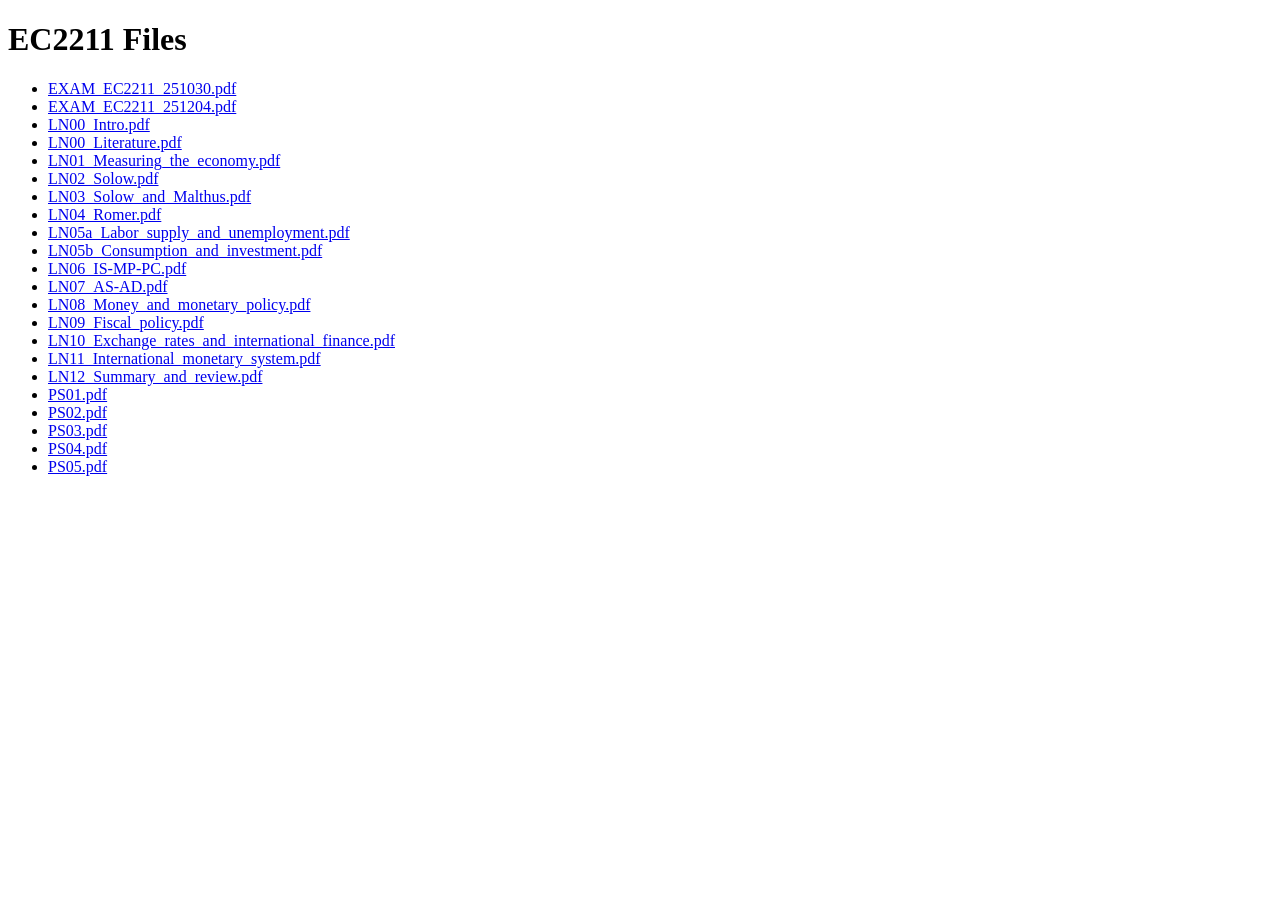
==== EC2211/index.html @ e7b32874 "Add EC2211/index.html and remove EC2211/temp" ====
<!doctype html>
<html lang="en">
<head>
  <meta charset="utf-8" />
  <meta name="viewport" content="width=device-width, initial-scale=1" />
  <title>EC2211</title>
</head>
<body>
  <h1>EC2211 Files</h1>
  <ul>
    <li><a href="./EXAM_EC2211_251030.pdf">EXAM_EC2211_251030.pdf</a></li>
    <li><a href="./EXAM_EC2211_251204.pdf">EXAM_EC2211_251204.pdf</a></li>
    <li><a href="./LN00_Intro.pdf">LN00_Intro.pdf</a></li>
    <li><a href="./LN00_Literature.pdf">LN00_Literature.pdf</a></li>
    <li><a href="./LN01_Measuring_the_economy.pdf">LN01_Measuring_the_economy.pdf</a></li>
    <li><a href="./LN02_Solow.pdf">LN02_Solow.pdf</a></li>
    <li><a href="./LN03_Solow_and_Malthus.pdf">LN03_Solow_and_Malthus.pdf</a></li>
    <li><a href="./LN04_Romer.pdf">LN04_Romer.pdf</a></li>
    <li><a href="./LN05a_Labor_supply_and_unemployment.pdf">LN05a_Labor_supply_and_unemployment.pdf</a></li>
    <li><a href="./LN05b_Consumption_and_investment.pdf">LN05b_Consumption_and_investment.pdf</a></li>
    <li><a href="./LN06_IS-MP-PC.pdf">LN06_IS-MP-PC.pdf</a></li>
    <li><a href="./LN07_AS-AD.pdf">LN07_AS-AD.pdf</a></li>
    <li><a href="./LN08_Money_and_monetary_policy.pdf">LN08_Money_and_monetary_policy.pdf</a></li>
    <li><a href="./LN09_Fiscal_policy.pdf">LN09_Fiscal_policy.pdf</a></li>
    <li><a href="./LN10_Exchange_rates_and_international_finance.pdf">LN10_Exchange_rates_and_international_finance.pdf</a></li>
    <li><a href="./LN11_International_monetary_system.pdf">LN11_International_monetary_system.pdf</a></li>
    <li><a href="./LN12_Summary_and_review.pdf">LN12_Summary_and_review.pdf</a></li>
    <li><a href="./PS01.pdf">PS01.pdf</a></li>
    <li><a href="./PS02.pdf">PS02.pdf</a></li>
    <li><a href="./PS03.pdf">PS03.pdf</a></li>
    <li><a href="./PS04.pdf">PS04.pdf</a></li>
    <li><a href="./PS05.pdf">PS05.pdf</a></li>
  </ul>
</body>
</html>
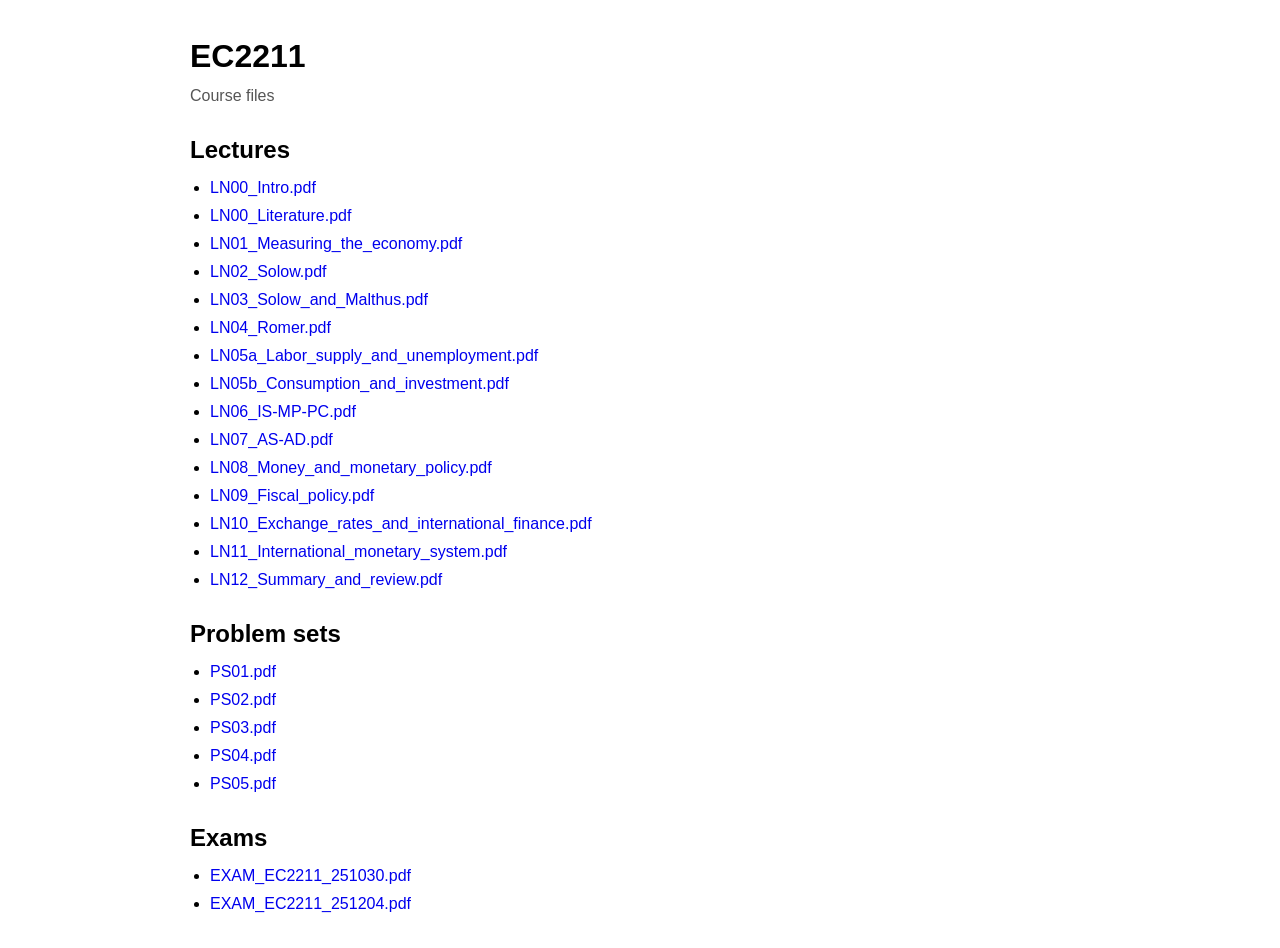
==== commit f4b594c4: "Enhance index.html with CSS styling and content updates Added styling to improve layout and readabil" ====
--- a/EC2211/index.html
+++ b/EC2211/index.html
@@ -4,12 +4,29 @@
   <meta charset="utf-8" />
   <meta name="viewport" content="width=device-width, initial-scale=1" />
   <title>EC2211</title>
+  <style>
+    body {
+      font-family: -apple-system, BlinkMacSystemFont, "Segoe UI", Roboto, Helvetica, Arial, sans-serif;
+      margin: 2rem auto;
+      max-width: 900px;
+      line-height: 1.5;
+      padding: 0 1rem;
+    }
+    h1 { margin-bottom: 0.25rem; }
+    p.meta { color: #555; margin-top: 0; }
+    h2 { margin-top: 1.5rem; margin-bottom: 0.5rem; }
+    ul { padding-left: 1.25rem; margin-top: 0.25rem; }
+    li { margin: 0.25rem 0; }
+    a { text-decoration: none; }
+    a:hover { text-decoration: underline; }
+  </style>
 </head>
 <body>
-  <h1>EC2211 Files</h1>
+  <h1>EC2211</h1>
+  <p class="meta">Course files</p>
+
+  <h2>Lectures</h2>
   <ul>
-    <li><a href="./EXAM_EC2211_251030.pdf">EXAM_EC2211_251030.pdf</a></li>
-    <li><a href="./EXAM_EC2211_251204.pdf">EXAM_EC2211_251204.pdf</a></li>
     <li><a href="./LN00_Intro.pdf">LN00_Intro.pdf</a></li>
     <li><a href="./LN00_Literature.pdf">LN00_Literature.pdf</a></li>
     <li><a href="./LN01_Measuring_the_economy.pdf">LN01_Measuring_the_economy.pdf</a></li>
@@ -25,11 +42,21 @@
     <li><a href="./LN10_Exchange_rates_and_international_finance.pdf">LN10_Exchange_rates_and_international_finance.pdf</a></li>
     <li><a href="./LN11_International_monetary_system.pdf">LN11_International_monetary_system.pdf</a></li>
     <li><a href="./LN12_Summary_and_review.pdf">LN12_Summary_and_review.pdf</a></li>
+  </ul>
+
+  <h2>Problem sets</h2>
+  <ul>
     <li><a href="./PS01.pdf">PS01.pdf</a></li>
     <li><a href="./PS02.pdf">PS02.pdf</a></li>
     <li><a href="./PS03.pdf">PS03.pdf</a></li>
     <li><a href="./PS04.pdf">PS04.pdf</a></li>
     <li><a href="./PS05.pdf">PS05.pdf</a></li>
   </ul>
+
+  <h2>Exams</h2>
+  <ul>
+    <li><a href="./EXAM_EC2211_251030.pdf">EXAM_EC2211_251030.pdf</a></li>
+    <li><a href="./EXAM_EC2211_251204.pdf">EXAM_EC2211_251204.pdf</a></li>
+  </ul>
 </body>
 </html>
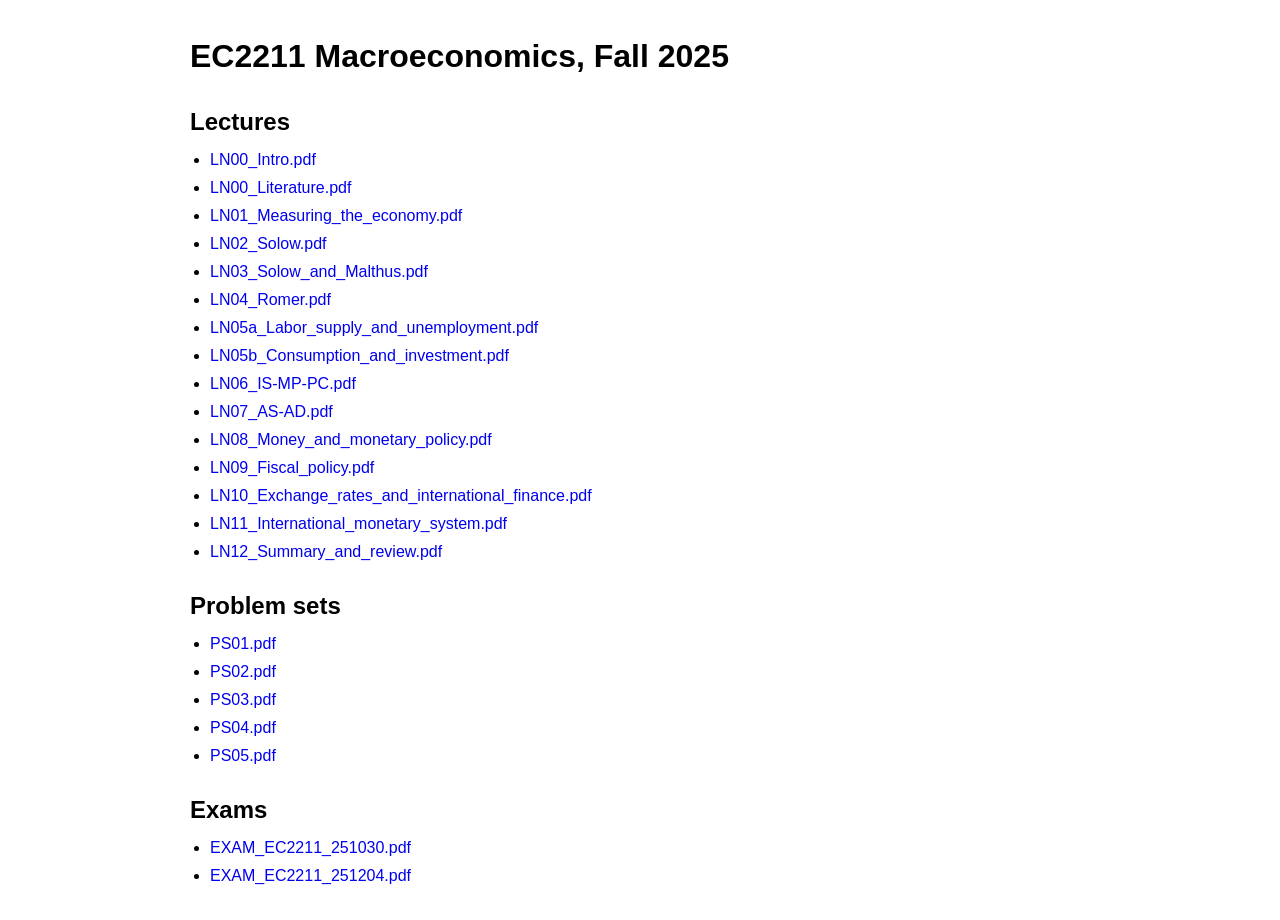
==== commit 6f8b1a8a: "Update course title and semester in index.html" ====
--- a/EC2211/index.html
+++ b/EC2211/index.html
@@ -22,8 +22,7 @@
   </style>
 </head>
 <body>
-  <h1>EC2211</h1>
-  <p class="meta">Course files</p>
+  <h1>EC2211 Macroeconomics, Fall 2025</h1>
 
   <h2>Lectures</h2>
   <ul>
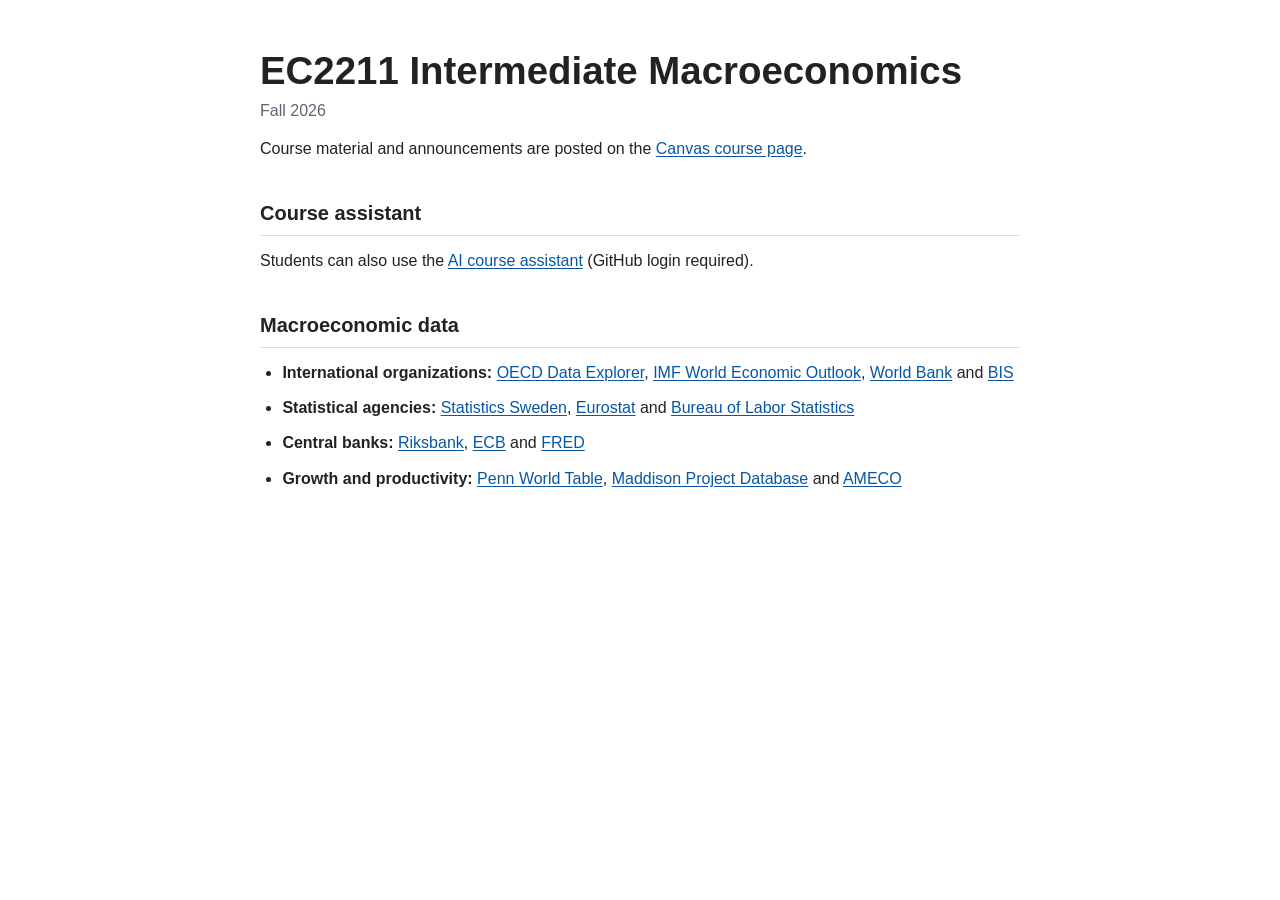
==== commit 3590576a: "Update EC2211 course page" ====
--- a/EC2211/index.html
+++ b/EC2211/index.html
@@ -1,61 +1,139 @@
 <!doctype html>
 <html lang="en">
 <head>
-  <meta charset="utf-8" />
-  <meta name="viewport" content="width=device-width, initial-scale=1" />
-  <title>EC2211</title>
+  <meta charset="utf-8">
+  <meta name="viewport" content="width=device-width, initial-scale=1">
+  <meta name="description" content="Course information and resources for EC2211 Intermediate Macroeconomics, Fall 2026.">
+  <title>EC2211 Intermediate Macroeconomics</title>
   <style>
+    :root {
+      color-scheme: light dark;
+      --background: #ffffff;
+      --text: #222222;
+      --muted: #5b6470;
+      --link: #0757a6;
+      --border: #d9dee5;
+    }
+
+    @media (prefers-color-scheme: dark) {
+      :root {
+        --background: #17191c;
+        --text: #eeeeee;
+        --muted: #b6bec8;
+        --link: #7db9f2;
+        --border: #3b4149;
+      }
+    }
+
+    * {
+      box-sizing: border-box;
+    }
+
     body {
-      font-family: -apple-system, BlinkMacSystemFont, "Segoe UI", Roboto, Helvetica, Arial, sans-serif;
-      margin: 2rem auto;
-      max-width: 900px;
-      line-height: 1.5;
-      padding: 0 1rem;
+      margin: 0;
+      background: var(--background);
+      color: var(--text);
+      font-family: -apple-system, BlinkMacSystemFont, "Segoe UI", Roboto,
+        Helvetica, Arial, sans-serif;
+      font-size: 1rem;
+      line-height: 1.6;
     }
-    h1 { margin-bottom: 0.25rem; }
-    p.meta { color: #555; margin-top: 0; }
-    h2 { margin-top: 1.5rem; margin-bottom: 0.5rem; }
-    ul { padding-left: 1.25rem; margin-top: 0.25rem; }
-    li { margin: 0.25rem 0; }
-    a { text-decoration: none; }
-    a:hover { text-decoration: underline; }
+
+    main {
+      width: min(100% - 2rem, 760px);
+      margin: 0 auto;
+      padding: 3rem 0 4rem;
+    }
+
+    h1 {
+      margin: 0 0 0.25rem;
+      font-size: clamp(1.8rem, 4vw, 2.4rem);
+      line-height: 1.2;
+    }
+
+    h2 {
+      margin: 2.25rem 0 0.75rem;
+      padding-bottom: 0.35rem;
+      border-bottom: 1px solid var(--border);
+      font-size: 1.25rem;
+    }
+
+    p {
+      margin: 0.75rem 0;
+    }
+
+    .meta {
+      margin-top: 0;
+      color: var(--muted);
+    }
+
+    ul {
+      margin: 0.75rem 0;
+      padding-left: 1.4rem;
+    }
+
+    li + li {
+      margin-top: 0.6rem;
+    }
+
+    a {
+      color: var(--link);
+      text-underline-offset: 0.15em;
+    }
+
+    a:hover,
+    a:focus-visible {
+      text-decoration-thickness: 2px;
+    }
   </style>
 </head>
 <body>
-  <h1>EC2211 Macroeconomics, Fall 2025</h1>
+  <main>
+    <header>
+      <h1>EC2211 Intermediate Macroeconomics</h1>
+      <p class="meta">Fall 2026</p>
+    </header>
 
-  <h2>Lectures</h2>
-  <ul>
-    <li><a href="./LN00_Intro.pdf">LN00_Intro.pdf</a></li>
-    <li><a href="./LN00_Literature.pdf">LN00_Literature.pdf</a></li>
-    <li><a href="./LN01_Measuring_the_economy.pdf">LN01_Measuring_the_economy.pdf</a></li>
-    <li><a href="./LN02_Solow.pdf">LN02_Solow.pdf</a></li>
-    <li><a href="./LN03_Solow_and_Malthus.pdf">LN03_Solow_and_Malthus.pdf</a></li>
-    <li><a href="./LN04_Romer.pdf">LN04_Romer.pdf</a></li>
-    <li><a href="./LN05a_Labor_supply_and_unemployment.pdf">LN05a_Labor_supply_and_unemployment.pdf</a></li>
-    <li><a href="./LN05b_Consumption_and_investment.pdf">LN05b_Consumption_and_investment.pdf</a></li>
-    <li><a href="./LN06_IS-MP-PC.pdf">LN06_IS-MP-PC.pdf</a></li>
-    <li><a href="./LN07_AS-AD.pdf">LN07_AS-AD.pdf</a></li>
-    <li><a href="./LN08_Money_and_monetary_policy.pdf">LN08_Money_and_monetary_policy.pdf</a></li>
-    <li><a href="./LN09_Fiscal_policy.pdf">LN09_Fiscal_policy.pdf</a></li>
-    <li><a href="./LN10_Exchange_rates_and_international_finance.pdf">LN10_Exchange_rates_and_international_finance.pdf</a></li>
-    <li><a href="./LN11_International_monetary_system.pdf">LN11_International_monetary_system.pdf</a></li>
-    <li><a href="./LN12_Summary_and_review.pdf">LN12_Summary_and_review.pdf</a></li>
-  </ul>
+    <p>
+      Course material and announcements are posted on the
+      <a href="https://canvas.su.se/courses/12843">Canvas course page</a>.
+    </p>
 
-  <h2>Problem sets</h2>
-  <ul>
-    <li><a href="./PS01.pdf">PS01.pdf</a></li>
-    <li><a href="./PS02.pdf">PS02.pdf</a></li>
-    <li><a href="./PS03.pdf">PS03.pdf</a></li>
-    <li><a href="./PS04.pdf">PS04.pdf</a></li>
-    <li><a href="./PS05.pdf">PS05.pdf</a></li>
-  </ul>
+    <h2>Course assistant</h2>
+    <p>
+      Students can also use the
+      <a href="https://github.com/copilot/spaces/flodenm/1">AI course assistant</a>
+      (GitHub login required).
+    </p>
 
-  <h2>Exams</h2>
-  <ul>
-    <li><a href="./EXAM_EC2211_251030.pdf">EXAM_EC2211_251030.pdf</a></li>
-    <li><a href="./EXAM_EC2211_251204.pdf">EXAM_EC2211_251204.pdf</a></li>
-  </ul>
+    <h2>Macroeconomic data</h2>
+    <ul>
+      <li>
+        <strong>International organizations:</strong>
+        <a href="https://data-explorer.oecd.org/">OECD Data Explorer</a>,
+        <a href="https://www.imf.org/en/Publications/SPROLLs/world-economic-outlook-databases">IMF World Economic Outlook</a>,
+        <a href="https://data.worldbank.org/">World Bank</a> and
+        <a href="https://data.bis.org/">BIS</a>
+      </li>
+      <li>
+        <strong>Statistical agencies:</strong>
+        <a href="https://www.statistikdatabasen.scb.se/pxweb/en/ssd/">Statistics Sweden</a>,
+        <a href="https://ec.europa.eu/eurostat/data/database">Eurostat</a> and
+        <a href="https://www.bls.gov/data/">Bureau of Labor Statistics</a>
+      </li>
+      <li>
+        <strong>Central banks:</strong>
+        <a href="https://www.riksbank.se/en-gb/statistics/">Riksbank</a>,
+        <a href="https://data.ecb.europa.eu/data/datasets">ECB</a> and
+        <a href="https://fred.stlouisfed.org/">FRED</a>
+      </li>
+      <li>
+        <strong>Growth and productivity:</strong>
+        <a href="https://www.rug.nl/ggdc/productivity/pwt/">Penn World Table</a>,
+        <a href="https://www.rug.nl/ggdc/historicaldevelopment/maddison/releases/maddison-project-database-2023">Maddison Project Database</a> and
+        <a href="https://economy-finance.ec.europa.eu/economic-research-and-databases/economic-databases/ameco-database_en">AMECO</a>
+      </li>
+    </ul>
+  </main>
 </body>
 </html>
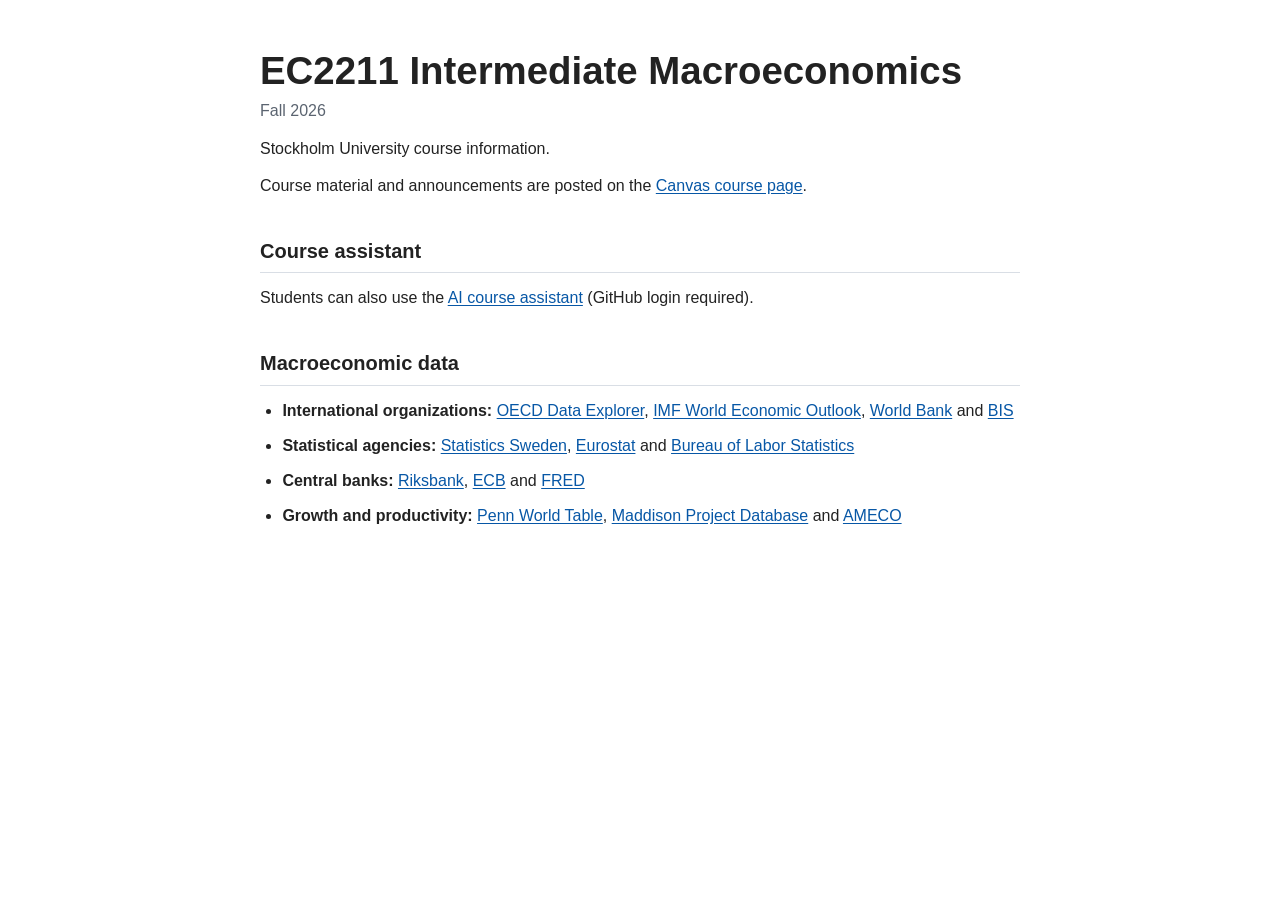
==== commit 510d3b03: "Add course information paragraph to index.html" ====
--- a/EC2211/index.html
+++ b/EC2211/index.html
@@ -94,6 +94,8 @@
       <p class="meta">Fall 2026</p>
     </header>
 
+    <p>Stockholm University <ahref="https://www.su.se/english/education/course-catalogue/ec/ec2211">course information.</a></p>
+    
     <p>
       Course material and announcements are posted on the
       <a href="https://canvas.su.se/courses/12843">Canvas course page</a>.
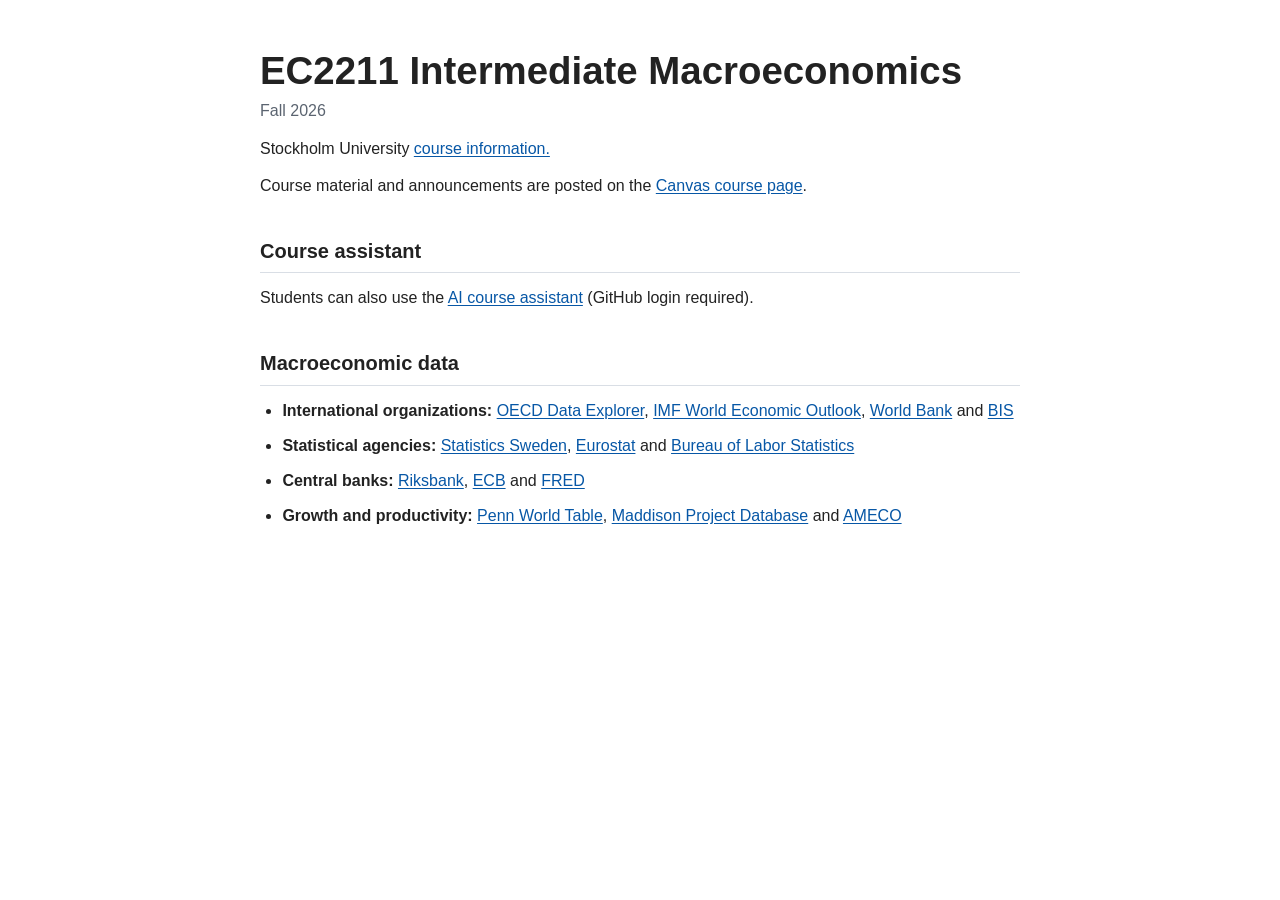
==== commit 58ac1415: "Fix anchor tag formatting in index.html" ====
--- a/EC2211/index.html
+++ b/EC2211/index.html
@@ -94,7 +94,7 @@
       <p class="meta">Fall 2026</p>
     </header>
 
-    <p>Stockholm University <ahref="https://www.su.se/english/education/course-catalogue/ec/ec2211">course information.</a></p>
+    <p>Stockholm University <a href="https://www.su.se/english/education/course-catalogue/ec/ec2211">course information.</a></p>
     
     <p>
       Course material and announcements are posted on the
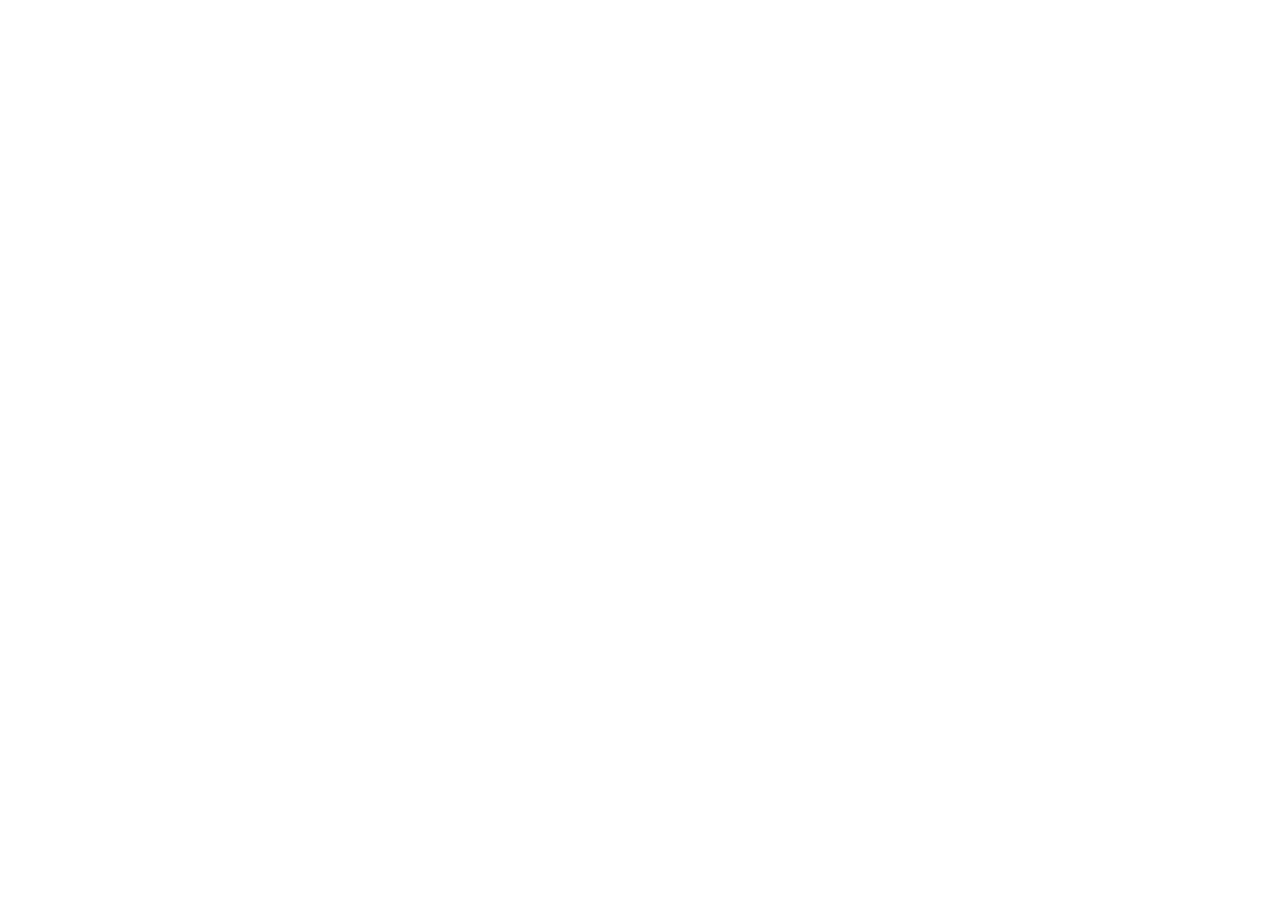
==== commit 20cdd17a: "Redirect uppercase EC2211 URL" ====
--- a/EC2211/index.html
+++ b/EC2211/index.html
@@ -3,139 +3,13 @@
 <head>
   <meta charset="utf-8">
   <meta name="viewport" content="width=device-width, initial-scale=1">
-  <meta name="description" content="Course information and resources for EC2211 Intermediate Macroeconomics, Fall 2026.">
+  <meta http-equiv="refresh" content="0; url=https://martinfloden.net/ec2211/">
+  <link rel="canonical" href="https://martinfloden.net/ec2211/">
   <title>EC2211 Intermediate Macroeconomics</title>
-  <style>
-    :root {
-      color-scheme: light dark;
-      --background: #ffffff;
-      --text: #222222;
-      --muted: #5b6470;
-      --link: #0757a6;
-      --border: #d9dee5;
-    }
-
-    @media (prefers-color-scheme: dark) {
-      :root {
-        --background: #17191c;
-        --text: #eeeeee;
-        --muted: #b6bec8;
-        --link: #7db9f2;
-        --border: #3b4149;
-      }
-    }
-
-    * {
-      box-sizing: border-box;
-    }
-
-    body {
-      margin: 0;
-      background: var(--background);
-      color: var(--text);
-      font-family: -apple-system, BlinkMacSystemFont, "Segoe UI", Roboto,
-        Helvetica, Arial, sans-serif;
-      font-size: 1rem;
-      line-height: 1.6;
-    }
-
-    main {
-      width: min(100% - 2rem, 760px);
-      margin: 0 auto;
-      padding: 3rem 0 4rem;
-    }
-
-    h1 {
-      margin: 0 0 0.25rem;
-      font-size: clamp(1.8rem, 4vw, 2.4rem);
-      line-height: 1.2;
-    }
-
-    h2 {
-      margin: 2.25rem 0 0.75rem;
-      padding-bottom: 0.35rem;
-      border-bottom: 1px solid var(--border);
-      font-size: 1.25rem;
-    }
-
-    p {
-      margin: 0.75rem 0;
-    }
-
-    .meta {
-      margin-top: 0;
-      color: var(--muted);
-    }
-
-    ul {
-      margin: 0.75rem 0;
-      padding-left: 1.4rem;
-    }
-
-    li + li {
-      margin-top: 0.6rem;
-    }
-
-    a {
-      color: var(--link);
-      text-underline-offset: 0.15em;
-    }
-
-    a:hover,
-    a:focus-visible {
-      text-decoration-thickness: 2px;
-    }
-  </style>
 </head>
 <body>
-  <main>
-    <header>
-      <h1>EC2211 Intermediate Macroeconomics</h1>
-      <p class="meta">Fall 2026</p>
-    </header>
-
-    <p>Stockholm University <a href="https://www.su.se/english/education/course-catalogue/ec/ec2211">course information.</a></p>
-    
-    <p>
-      Course material and announcements are posted on the
-      <a href="https://canvas.su.se/courses/12843">Canvas course page</a>.
-    </p>
-
-    <h2>Course assistant</h2>
-    <p>
-      Students can also use the
-      <a href="https://github.com/copilot/spaces/flodenm/1">AI course assistant</a>
-      (GitHub login required).
-    </p>
-
-    <h2>Macroeconomic data</h2>
-    <ul>
-      <li>
-        <strong>International organizations:</strong>
-        <a href="https://data-explorer.oecd.org/">OECD Data Explorer</a>,
-        <a href="https://www.imf.org/en/Publications/SPROLLs/world-economic-outlook-databases">IMF World Economic Outlook</a>,
-        <a href="https://data.worldbank.org/">World Bank</a> and
-        <a href="https://data.bis.org/">BIS</a>
-      </li>
-      <li>
-        <strong>Statistical agencies:</strong>
-        <a href="https://www.statistikdatabasen.scb.se/pxweb/en/ssd/">Statistics Sweden</a>,
-        <a href="https://ec.europa.eu/eurostat/data/database">Eurostat</a> and
-        <a href="https://www.bls.gov/data/">Bureau of Labor Statistics</a>
-      </li>
-      <li>
-        <strong>Central banks:</strong>
-        <a href="https://www.riksbank.se/en-gb/statistics/">Riksbank</a>,
-        <a href="https://data.ecb.europa.eu/data/datasets">ECB</a> and
-        <a href="https://fred.stlouisfed.org/">FRED</a>
-      </li>
-      <li>
-        <strong>Growth and productivity:</strong>
-        <a href="https://www.rug.nl/ggdc/productivity/pwt/">Penn World Table</a>,
-        <a href="https://www.rug.nl/ggdc/historicaldevelopment/maddison/releases/maddison-project-database-2023">Maddison Project Database</a> and
-        <a href="https://economy-finance.ec.europa.eu/economic-research-and-databases/economic-databases/ameco-database_en">AMECO</a>
-      </li>
-    </ul>
-  </main>
+  <p>The EC2211 page has moved to
+    <a href="https://martinfloden.net/ec2211/">martinfloden.net/ec2211/</a>.
+  </p>
 </body>
 </html>
